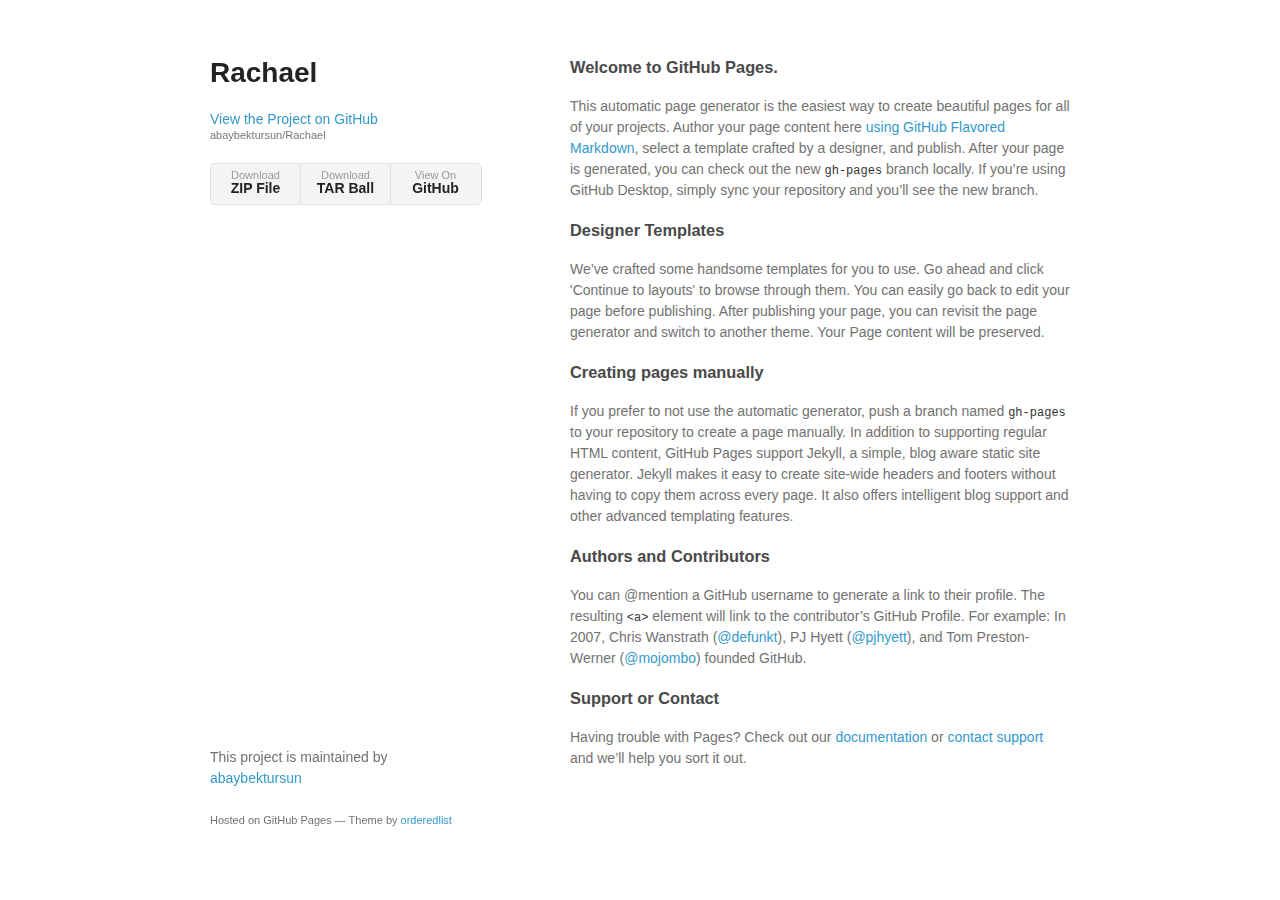
==== index.html @ e931b97e "Create gh-pages branch via GitHub" ====
<!doctype html>
<html>
  <head>
    <meta charset="utf-8">
    <meta http-equiv="X-UA-Compatible" content="chrome=1">
    <title>Rachael by abaybektursun</title>

    <link rel="stylesheet" href="stylesheets/styles.css">
    <link rel="stylesheet" href="stylesheets/github-light.css">
    <meta name="viewport" content="width=device-width">
    <!--[if lt IE 9]>
    <script src="//html5shiv.googlecode.com/svn/trunk/html5.js"></script>
    <![endif]-->
  </head>
  <body>
    <div class="wrapper">
      <header>
        <h1>Rachael</h1>
        <p></p>

        <p class="view"><a href="https://github.com/abaybektursun/Rachael">View the Project on GitHub <small>abaybektursun/Rachael</small></a></p>


        <ul>
          <li><a href="https://github.com/abaybektursun/Rachael/zipball/master">Download <strong>ZIP File</strong></a></li>
          <li><a href="https://github.com/abaybektursun/Rachael/tarball/master">Download <strong>TAR Ball</strong></a></li>
          <li><a href="https://github.com/abaybektursun/Rachael">View On <strong>GitHub</strong></a></li>
        </ul>
      </header>
      <section>
        <h3>
<a id="welcome-to-github-pages" class="anchor" href="#welcome-to-github-pages" aria-hidden="true"><span aria-hidden="true" class="octicon octicon-link"></span></a>Welcome to GitHub Pages.</h3>

<p>This automatic page generator is the easiest way to create beautiful pages for all of your projects. Author your page content here <a href="https://guides.github.com/features/mastering-markdown/">using GitHub Flavored Markdown</a>, select a template crafted by a designer, and publish. After your page is generated, you can check out the new <code>gh-pages</code> branch locally. If you’re using GitHub Desktop, simply sync your repository and you’ll see the new branch.</p>

<h3>
<a id="designer-templates" class="anchor" href="#designer-templates" aria-hidden="true"><span aria-hidden="true" class="octicon octicon-link"></span></a>Designer Templates</h3>

<p>We’ve crafted some handsome templates for you to use. Go ahead and click 'Continue to layouts' to browse through them. You can easily go back to edit your page before publishing. After publishing your page, you can revisit the page generator and switch to another theme. Your Page content will be preserved.</p>

<h3>
<a id="creating-pages-manually" class="anchor" href="#creating-pages-manually" aria-hidden="true"><span aria-hidden="true" class="octicon octicon-link"></span></a>Creating pages manually</h3>

<p>If you prefer to not use the automatic generator, push a branch named <code>gh-pages</code> to your repository to create a page manually. In addition to supporting regular HTML content, GitHub Pages support Jekyll, a simple, blog aware static site generator. Jekyll makes it easy to create site-wide headers and footers without having to copy them across every page. It also offers intelligent blog support and other advanced templating features.</p>

<h3>
<a id="authors-and-contributors" class="anchor" href="#authors-and-contributors" aria-hidden="true"><span aria-hidden="true" class="octicon octicon-link"></span></a>Authors and Contributors</h3>

<p>You can @mention a GitHub username to generate a link to their profile. The resulting <code>&lt;a&gt;</code> element will link to the contributor’s GitHub Profile. For example: In 2007, Chris Wanstrath (<a href="https://github.com/defunkt" class="user-mention">@defunkt</a>), PJ Hyett (<a href="https://github.com/pjhyett" class="user-mention">@pjhyett</a>), and Tom Preston-Werner (<a href="https://github.com/mojombo" class="user-mention">@mojombo</a>) founded GitHub.</p>

<h3>
<a id="support-or-contact" class="anchor" href="#support-or-contact" aria-hidden="true"><span aria-hidden="true" class="octicon octicon-link"></span></a>Support or Contact</h3>

<p>Having trouble with Pages? Check out our <a href="https://help.github.com/pages">documentation</a> or <a href="https://github.com/contact">contact support</a> and we’ll help you sort it out.</p>
      </section>
      <footer>
        <p>This project is maintained by <a href="https://github.com/abaybektursun">abaybektursun</a></p>
        <p><small>Hosted on GitHub Pages &mdash; Theme by <a href="https://github.com/orderedlist">orderedlist</a></small></p>
      </footer>
    </div>
    <script src="javascripts/scale.fix.js"></script>
    
  </body>
</html>
---- stylesheets/styles.css ----
@font-face {
  font-family: 'Noto Sans';
  font-weight: 400;
  font-style: normal;
  src: url('../fonts/Noto-Sans-regular/Noto-Sans-regular.eot');
  src: url('../fonts/Noto-Sans-regular/Noto-Sans-regular.eot?#iefix') format('embedded-opentype'),
       local('Noto Sans'),
       local('Noto-Sans-regular'),
       url('../fonts/Noto-Sans-regular/Noto-Sans-regular.woff2') format('woff2'),
       url('../fonts/Noto-Sans-regular/Noto-Sans-regular.woff') format('woff'),
       url('../fonts/Noto-Sans-regular/Noto-Sans-regular.ttf') format('truetype'),
       url('../fonts/Noto-Sans-regular/Noto-Sans-regular.svg#NotoSans') format('svg');
}

@font-face {
  font-family: 'Noto Sans';
  font-weight: 700;
  font-style: normal;
  src: url('../fonts/Noto-Sans-700/Noto-Sans-700.eot');
  src: url('../fonts/Noto-Sans-700/Noto-Sans-700.eot?#iefix') format('embedded-opentype'),
       local('Noto Sans Bold'),
       local('Noto-Sans-700'),
       url('../fonts/Noto-Sans-700/Noto-Sans-700.woff2') format('woff2'),
       url('../fonts/Noto-Sans-700/Noto-Sans-700.woff') format('woff'),
       url('../fonts/Noto-Sans-700/Noto-Sans-700.ttf') format('truetype'),
       url('../fonts/Noto-Sans-700/Noto-Sans-700.svg#NotoSans') format('svg');
}

@font-face {
  font-family: 'Noto Sans';
  font-weight: 400;
  font-style: italic;
  src: url('../fonts/Noto-Sans-italic/Noto-Sans-italic.eot');
  src: url('../fonts/Noto-Sans-italic/Noto-Sans-italic.eot?#iefix') format('embedded-opentype'),
       local('Noto Sans Italic'),
       local('Noto-Sans-italic'),
       url('../fonts/Noto-Sans-italic/Noto-Sans-italic.woff2') format('woff2'),
       url('../fonts/Noto-Sans-italic/Noto-Sans-italic.woff') format('woff'),
       url('../fonts/Noto-Sans-italic/Noto-Sans-italic.ttf') format('truetype'),
       url('../fonts/Noto-Sans-italic/Noto-Sans-italic.svg#NotoSans') format('svg');
}

@font-face {
  font-family: 'Noto Sans';
  font-weight: 700;
  font-style: italic;
  src: url('../fonts/Noto-Sans-700italic/Noto-Sans-700italic.eot');
  src: url('../fonts/Noto-Sans-700italic/Noto-Sans-700italic.eot?#iefix') format('embedded-opentype'),
       local('Noto Sans Bold Italic'),
       local('Noto-Sans-700italic'),
       url('../fonts/Noto-Sans-700italic/Noto-Sans-700italic.woff2') format('woff2'),
       url('../fonts/Noto-Sans-700italic/Noto-Sans-700italic.woff') format('woff'),
       url('../fonts/Noto-Sans-700italic/Noto-Sans-700italic.ttf') format('truetype'),
       url('../fonts/Noto-Sans-700italic/Noto-Sans-700italic.svg#NotoSans') format('svg');
}

body {
  background-color: #fff;
  padding:50px;
  font: 14px/1.5 "Noto Sans", "Helvetica Neue", Helvetica, Arial, sans-serif;
  color:#727272;
  font-weight:400;
}

h1, h2, h3, h4, h5, h6 {
  color:#222;
  margin:0 0 20px;
}

p, ul, ol, table, pre, dl {
  margin:0 0 20px;
}

h1, h2, h3 {
  line-height:1.1;
}

h1 {
  font-size:28px;
}

h2 {
  color:#393939;
}

h3, h4, h5, h6 {
  color:#494949;
}

a {
  color:#39c;
  text-decoration:none;
}

a:hover {
  color:#069;
}

a small {
  font-size:11px;
  color:#777;
  margin-top:-0.3em;
  display:block;
}

a:hover small {
  color:#777;
}

.wrapper {
  width:860px;
  margin:0 auto;
}

blockquote {
  border-left:1px solid #e5e5e5;
  margin:0;
  padding:0 0 0 20px;
  font-style:italic;
}

code, pre {
  font-family:Monaco, Bitstream Vera Sans Mono, Lucida Console, Terminal, Consolas, Liberation Mono, DejaVu Sans Mono, Courier New, monospace;
  color:#333;
  font-size:12px;
}

pre {
  padding:8px 15px;
  background: #f8f8f8;
  border-radius:5px;
  border:1px solid #e5e5e5;
  overflow-x: auto;
}

table {
  width:100%;
  border-collapse:collapse;
}

th, td {
  text-align:left;
  padding:5px 10px;
  border-bottom:1px solid #e5e5e5;
}

dt {
  color:#444;
  font-weight:700;
}

th {
  color:#444;
}

img {
  max-width:100%;
}

header {
  width:270px;
  float:left;
  position:fixed;
  -webkit-font-smoothing:subpixel-antialiased;
}

header ul {
  list-style:none;
  height:40px;
  padding:0;
  background: #f4f4f4;
  border-radius:5px;
  border:1px solid #e0e0e0;
  width:270px;
}

header li {
  width:89px;
  float:left;
  border-right:1px solid #e0e0e0;
  height:40px;
}

header li:first-child a {
  border-radius:5px 0 0 5px;
}

header li:last-child a {
  border-radius:0 5px 5px 0;
}

header ul a {
  line-height:1;
  font-size:11px;
  color:#999;
  display:block;
  text-align:center;
  padding-top:6px;
  height:34px;
}

header ul a:hover {
  color:#999;
}

header ul a:active {
  background-color:#f0f0f0;
}

strong {
  color:#222;
  font-weight:700;
}

header ul li + li + li {
  border-right:none;
  width:89px;
}

header ul a strong {
  font-size:14px;
  display:block;
  color:#222;
}

section {
  width:500px;
  float:right;
  padding-bottom:50px;
}

small {
  font-size:11px;
}

hr {
  border:0;
  background:#e5e5e5;
  height:1px;
  margin:0 0 20px;
}

footer {
  width:270px;
  float:left;
  position:fixed;
  bottom:50px;
  -webkit-font-smoothing:subpixel-antialiased;
}

@media print, screen and (max-width: 960px) {

  div.wrapper {
    width:auto;
    margin:0;
  }

  header, section, footer {
    float:none;
    position:static;
    width:auto;
  }

  header {
    padding-right:320px;
  }

  section {
    border:1px solid #e5e5e5;
    border-width:1px 0;
    padding:20px 0;
    margin:0 0 20px;
  }

  header a small {
    display:inline;
  }

  header ul {
    position:absolute;
    right:50px;
    top:52px;
  }
}

@media print, screen and (max-width: 720px) {
  body {
    word-wrap:break-word;
  }

  header {
    padding:0;
  }

  header ul, header p.view {
    position:static;
  }

  pre, code {
    word-wrap:normal;
  }
}

@media print, screen and (max-width: 480px) {
  body {
    padding:15px;
  }

  header ul {
    width:99%;
  }

  header li, header ul li + li + li {
    width:33%;
  }
}

@media print {
  body {
    padding:0.4in;
    font-size:12pt;
    color:#444;
  }
}
---- stylesheets/github-light.css ----
/*
The MIT License (MIT)

Copyright (c) 2016 GitHub, Inc.

Permission is hereby granted, free of charge, to any person obtaining a copy
of this software and associated documentation files (the "Software"), to deal
in the Software without restriction, including without limitation the rights
to use, copy, modify, merge, publish, distribute, sublicense, and/or sell
copies of the Software, and to permit persons to whom the Software is
furnished to do so, subject to the following conditions:

The above copyright notice and this permission notice shall be included in all
copies or substantial portions of the Software.

THE SOFTWARE IS PROVIDED "AS IS", WITHOUT WARRANTY OF ANY KIND, EXPRESS OR
IMPLIED, INCLUDING BUT NOT LIMITED TO THE WARRANTIES OF MERCHANTABILITY,
FITNESS FOR A PARTICULAR PURPOSE AND NONINFRINGEMENT. IN NO EVENT SHALL THE
AUTHORS OR COPYRIGHT HOLDERS BE LIABLE FOR ANY CLAIM, DAMAGES OR OTHER
LIABILITY, WHETHER IN AN ACTION OF CONTRACT, TORT OR OTHERWISE, ARISING FROM,
OUT OF OR IN CONNECTION WITH THE SOFTWARE OR THE USE OR OTHER DEALINGS IN THE
SOFTWARE.

*/

.pl-c /* comment */ {
  color: #969896;
}

.pl-c1 /* constant, variable.other.constant, support, meta.property-name, support.constant, support.variable, meta.module-reference, markup.raw, meta.diff.header */,
.pl-s .pl-v /* string variable */ {
  color: #0086b3;
}

.pl-e /* entity */,
.pl-en /* entity.name */ {
  color: #795da3;
}

.pl-smi /* variable.parameter.function, storage.modifier.package, storage.modifier.import, storage.type.java, variable.other */,
.pl-s .pl-s1 /* string source */ {
  color: #333;
}

.pl-ent /* entity.name.tag */ {
  color: #63a35c;
}

.pl-k /* keyword, storage, storage.type */ {
  color: #a71d5d;
}

.pl-s /* string */,
.pl-pds /* punctuation.definition.string, string.regexp.character-class */,
.pl-s .pl-pse .pl-s1 /* string punctuation.section.embedded source */,
.pl-sr /* string.regexp */,
.pl-sr .pl-cce /* string.regexp constant.character.escape */,
.pl-sr .pl-sre /* string.regexp source.ruby.embedded */,
.pl-sr .pl-sra /* string.regexp string.regexp.arbitrary-repitition */ {
  color: #183691;
}

.pl-v /* variable */ {
  color: #ed6a43;
}

.pl-id /* invalid.deprecated */ {
  color: #b52a1d;
}

.pl-ii /* invalid.illegal */ {
  color: #f8f8f8;
  background-color: #b52a1d;
}

.pl-sr .pl-cce /* string.regexp constant.character.escape */ {
  font-weight: bold;
  color: #63a35c;
}

.pl-ml /* markup.list */ {
  color: #693a17;
}

.pl-mh /* markup.heading */,
.pl-mh .pl-en /* markup.heading entity.name */,
.pl-ms /* meta.separator */ {
  font-weight: bold;
  color: #1d3e81;
}

.pl-mq /* markup.quote */ {
  color: #008080;
}

.pl-mi /* markup.italic */ {
  font-style: italic;
  color: #333;
}

.pl-mb /* markup.bold */ {
  font-weight: bold;
  color: #333;
}

.pl-md /* markup.deleted, meta.diff.header.from-file */ {
  color: #bd2c00;
  background-color: #ffecec;
}

.pl-mi1 /* markup.inserted, meta.diff.header.to-file */ {
  color: #55a532;
  background-color: #eaffea;
}

.pl-mdr /* meta.diff.range */ {
  font-weight: bold;
  color: #795da3;
}

.pl-mo /* meta.output */ {
  color: #1d3e81;
}
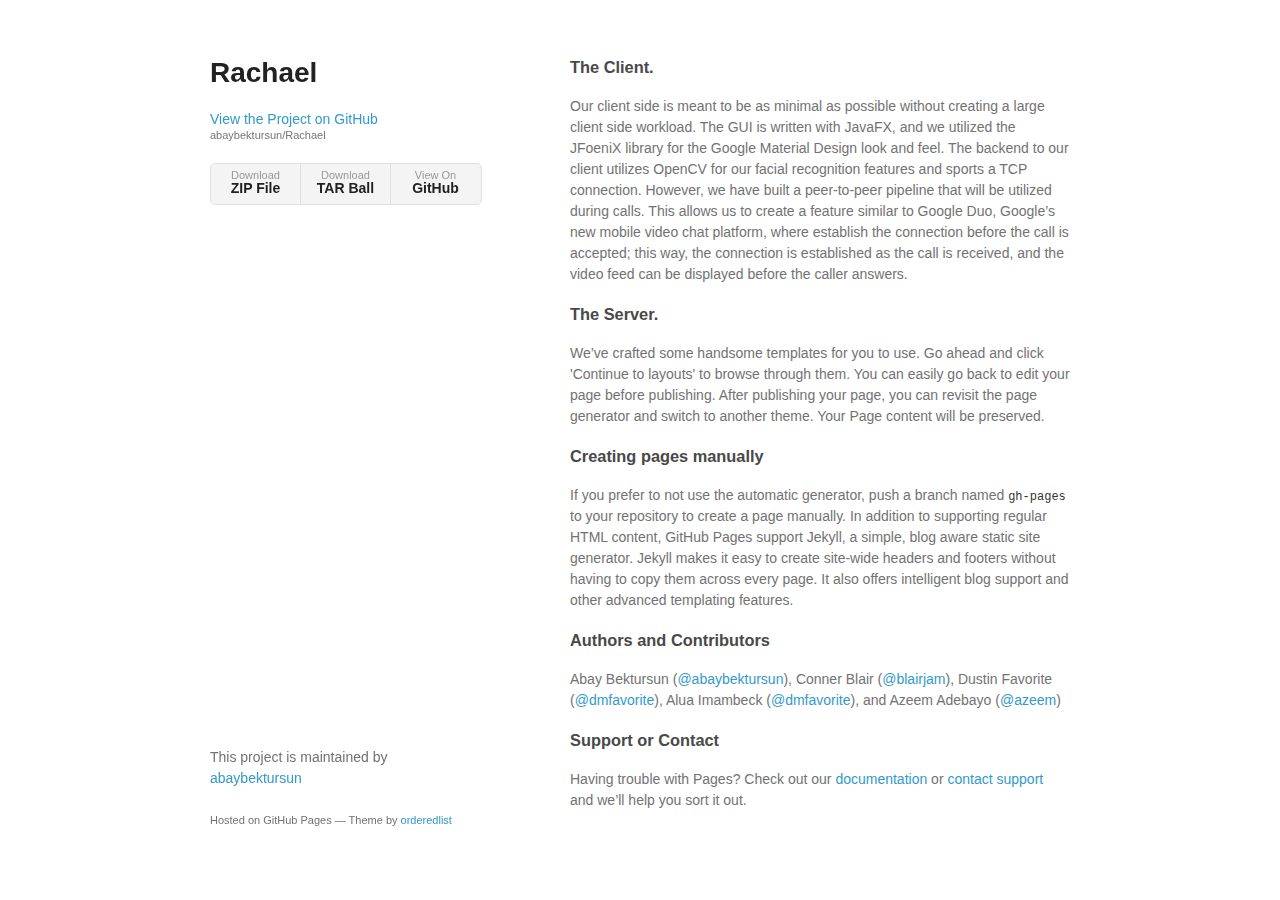
==== commit 27f89670: "Update to IO" ====
--- a/index.html
+++ b/index.html
@@ -1,64 +1,63 @@
-<!doctype html>
-<html>
-  <head>
-    <meta charset="utf-8">
-    <meta http-equiv="X-UA-Compatible" content="chrome=1">
-    <title>Rachael by abaybektursun</title>
-
-    <link rel="stylesheet" href="stylesheets/styles.css">
-    <link rel="stylesheet" href="stylesheets/github-light.css">
-    <meta name="viewport" content="width=device-width">
-    <!--[if lt IE 9]>
-    <script src="//html5shiv.googlecode.com/svn/trunk/html5.js"></script>
-    <![endif]-->
-  </head>
-  <body>
-    <div class="wrapper">
-      <header>
-        <h1>Rachael</h1>
-        <p></p>
-
-        <p class="view"><a href="https://github.com/abaybektursun/Rachael">View the Project on GitHub <small>abaybektursun/Rachael</small></a></p>
-
-
-        <ul>
-          <li><a href="https://github.com/abaybektursun/Rachael/zipball/master">Download <strong>ZIP File</strong></a></li>
-          <li><a href="https://github.com/abaybektursun/Rachael/tarball/master">Download <strong>TAR Ball</strong></a></li>
-          <li><a href="https://github.com/abaybektursun/Rachael">View On <strong>GitHub</strong></a></li>
-        </ul>
-      </header>
-      <section>
-        <h3>
-<a id="welcome-to-github-pages" class="anchor" href="#welcome-to-github-pages" aria-hidden="true"><span aria-hidden="true" class="octicon octicon-link"></span></a>Welcome to GitHub Pages.</h3>
-
-<p>This automatic page generator is the easiest way to create beautiful pages for all of your projects. Author your page content here <a href="https://guides.github.com/features/mastering-markdown/">using GitHub Flavored Markdown</a>, select a template crafted by a designer, and publish. After your page is generated, you can check out the new <code>gh-pages</code> branch locally. If you’re using GitHub Desktop, simply sync your repository and you’ll see the new branch.</p>
-
-<h3>
-<a id="designer-templates" class="anchor" href="#designer-templates" aria-hidden="true"><span aria-hidden="true" class="octicon octicon-link"></span></a>Designer Templates</h3>
-
-<p>We’ve crafted some handsome templates for you to use. Go ahead and click 'Continue to layouts' to browse through them. You can easily go back to edit your page before publishing. After publishing your page, you can revisit the page generator and switch to another theme. Your Page content will be preserved.</p>
-
-<h3>
-<a id="creating-pages-manually" class="anchor" href="#creating-pages-manually" aria-hidden="true"><span aria-hidden="true" class="octicon octicon-link"></span></a>Creating pages manually</h3>
-
-<p>If you prefer to not use the automatic generator, push a branch named <code>gh-pages</code> to your repository to create a page manually. In addition to supporting regular HTML content, GitHub Pages support Jekyll, a simple, blog aware static site generator. Jekyll makes it easy to create site-wide headers and footers without having to copy them across every page. It also offers intelligent blog support and other advanced templating features.</p>
-
-<h3>
-<a id="authors-and-contributors" class="anchor" href="#authors-and-contributors" aria-hidden="true"><span aria-hidden="true" class="octicon octicon-link"></span></a>Authors and Contributors</h3>
-
-<p>You can @mention a GitHub username to generate a link to their profile. The resulting <code>&lt;a&gt;</code> element will link to the contributor’s GitHub Profile. For example: In 2007, Chris Wanstrath (<a href="https://github.com/defunkt" class="user-mention">@defunkt</a>), PJ Hyett (<a href="https://github.com/pjhyett" class="user-mention">@pjhyett</a>), and Tom Preston-Werner (<a href="https://github.com/mojombo" class="user-mention">@mojombo</a>) founded GitHub.</p>
-
-<h3>
-<a id="support-or-contact" class="anchor" href="#support-or-contact" aria-hidden="true"><span aria-hidden="true" class="octicon octicon-link"></span></a>Support or Contact</h3>
-
-<p>Having trouble with Pages? Check out our <a href="https://help.github.com/pages">documentation</a> or <a href="https://github.com/contact">contact support</a> and we’ll help you sort it out.</p>
-      </section>
-      <footer>
-        <p>This project is maintained by <a href="https://github.com/abaybektursun">abaybektursun</a></p>
-        <p><small>Hosted on GitHub Pages &mdash; Theme by <a href="https://github.com/orderedlist">orderedlist</a></small></p>
-      </footer>
-    </div>
-    <script src="javascripts/scale.fix.js"></script>
-    
-  </body>
-</html>
+<!doctype html>
+<html>
+  <head>
+    <meta charset="utf-8">
+    <meta http-equiv="X-UA-Compatible" content="chrome=1">
+    <title>Rachael by abaybektursun</title>
+
+    <link rel="stylesheet" href="stylesheets/styles.css">
+    <link rel="stylesheet" href="stylesheets/github-light.css">
+    <meta name="viewport" content="width=device-width">
+    <!--[if lt IE 9]>
+    <script src="//html5shiv.googlecode.com/svn/trunk/html5.js"></script>
+    <![endif]-->
+  </head>
+  <body>
+    <div class="wrapper">
+      <header>
+        <h1>Rachael</h1>
+        <p></p>
+
+        <p class="view"><a href="https://github.com/abaybektursun/Rachael">View the Project on GitHub <small>abaybektursun/Rachael</small></a></p>
+
+
+        <ul>
+          <li><a href="https://github.com/abaybektursun/Rachael/zipball/master">Download <strong>ZIP File</strong></a></li>
+          <li><a href="https://github.com/abaybektursun/Rachael/tarball/master">Download <strong>TAR Ball</strong></a></li>
+          <li><a href="https://github.com/abaybektursun/Rachael">View On <strong>GitHub</strong></a></li>
+        </ul>
+      </header>
+      <section>
+        <h3> <a id="welcome-to-github-pages" class="anchor" href="#welcome-to-github-pages" aria-hidden="true"><span aria-hidden="true" class="octicon octicon-link"></span></a>The Client.</h3>
+
+<p>Our client side is meant to be as minimal as possible without creating a large client side workload. The GUI is written with JavaFX, and we utilized the JFoeniX library for the Google Material Design look and feel. The backend to our client utilizes OpenCV for our facial recognition features and sports a TCP connection. However, we have built a peer-to-peer pipeline that will be utilized during calls. This allows us to create a feature similar to Google Duo, Google’s new mobile video chat platform, where establish the connection before the call is accepted; this way, the connection is established as the call is received, and the video feed can be displayed before the caller answers.</p>
+
+<h3>
+<a id="designer-templates" class="anchor" href="#designer-templates" aria-hidden="true"><span aria-hidden="true" class="octicon octicon-link"></span></a>The Server.</h3>
+
+<p>We’ve crafted some handsome templates for you to use. Go ahead and click 'Continue to layouts' to browse through them. You can easily go back to edit your page before publishing. After publishing your page, you can revisit the page generator and switch to another theme. Your Page content will be preserved.</p>
+
+<h3>
+<a id="creating-pages-manually" class="anchor" href="#creating-pages-manually" aria-hidden="true"><span aria-hidden="true" class="octicon octicon-link"></span></a>Creating pages manually</h3>
+
+<p>If you prefer to not use the automatic generator, push a branch named <code>gh-pages</code> to your repository to create a page manually. In addition to supporting regular HTML content, GitHub Pages support Jekyll, a simple, blog aware static site generator. Jekyll makes it easy to create site-wide headers and footers without having to copy them across every page. It also offers intelligent blog support and other advanced templating features.</p>
+
+<h3>
+<a id="authors-and-contributors" class="anchor" href="#authors-and-contributors" aria-hidden="true"><span aria-hidden="true" class="octicon octicon-link"></span></a>Authors and Contributors</h3>
+
+<p>Abay Bektursun (<a href="https://github.com/abaybektursun" class="user-mention">@abaybektursun</a>), Conner Blair (<a href="https://github.com/blairjam" class="user-mention">@blairjam</a>), Dustin Favorite (<a href="https://github.com/dmfavorite" class="user-mention">@dmfavorite</a>), Alua Imambeck (<a href="https://github.com/dmfavorite" class="user-mention">@dmfavorite</a>), and Azeem Adebayo (<a href= "https://gitbub.com/" class= "user-mention">@azeem</a>)</p>
+
+<h3>
+<a id="support-or-contact" class="anchor" href="#support-or-contact" aria-hidden="true"><span aria-hidden="true" class="octicon octicon-link"></span></a>Support or Contact</h3>
+
+<p>Having trouble with Pages? Check out our <a href="https://help.github.com/pages">documentation</a> or <a href="https://github.com/contact">contact support</a> and we’ll help you sort it out.</p>
+      </section>
+      <footer>
+        <p>This project is maintained by <a href="https://github.com/abaybektursun">abaybektursun</a></p>
+        <p><small>Hosted on GitHub Pages &mdash; Theme by <a href="https://github.com/orderedlist">orderedlist</a></small></p>
+      </footer>
+    </div>
+    <script src="javascripts/scale.fix.js"></script>
+    
+  </body>
+</html>
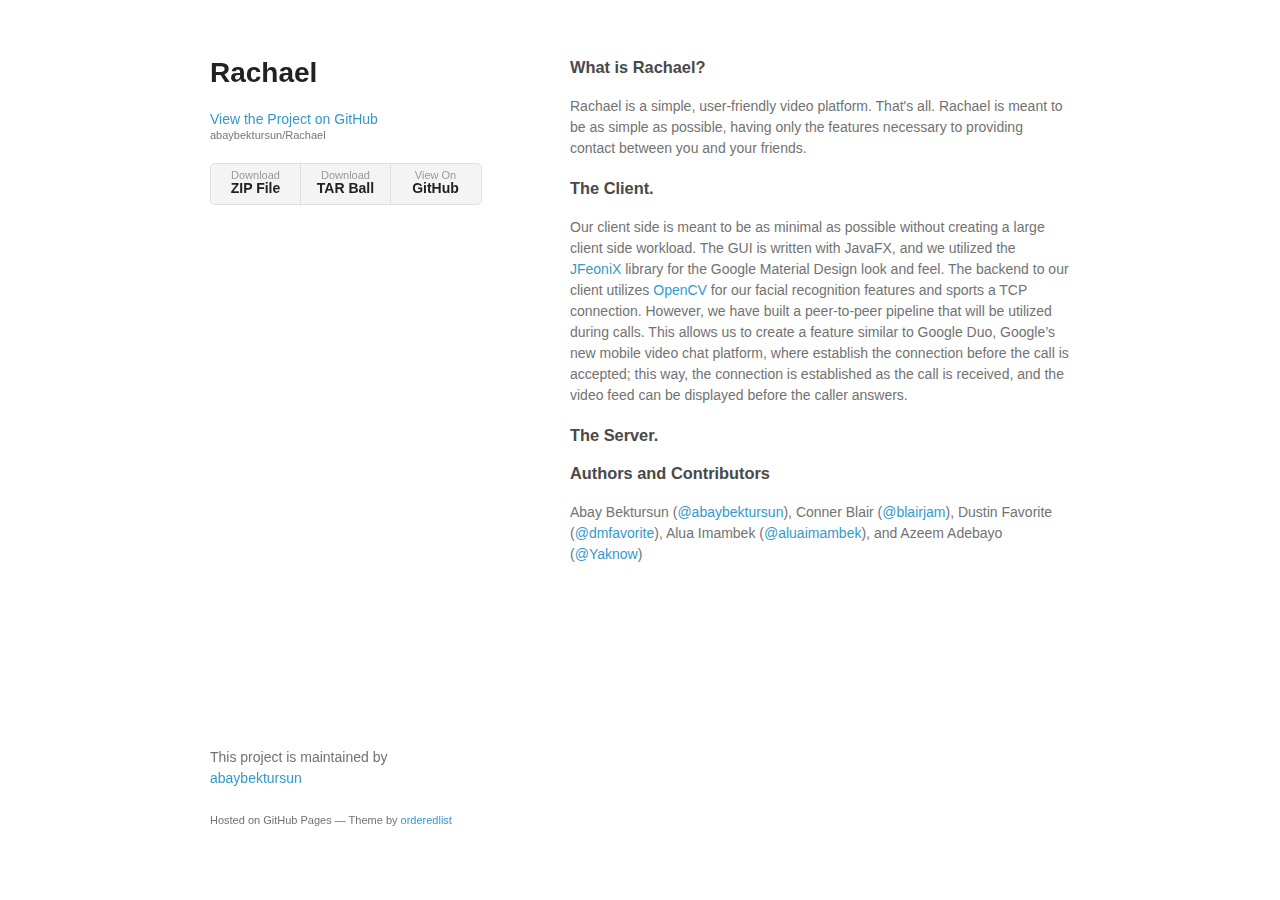
==== commit 839bba51: "Update to IO" ====
--- a/index.html
+++ b/index.html
@@ -28,29 +28,25 @@
         </ul>
       </header>
       <section>
-        <h3> <a id="welcome-to-github-pages" class="anchor" href="#welcome-to-github-pages" aria-hidden="true"><span aria-hidden="true" class="octicon octicon-link"></span></a>The Client.</h3>
+        <h3> <a id="welcome-to-github-pages" class="anchor" href="#welcome-to-github-pages" aria-hidden="true"><span aria-hidden="true" class="octicon octicon-link"></span></a>What is Rachael?</h3>
 
-<p>Our client side is meant to be as minimal as possible without creating a large client side workload. The GUI is written with JavaFX, and we utilized the JFoeniX library for the Google Material Design look and feel. The backend to our client utilizes OpenCV for our facial recognition features and sports a TCP connection. However, we have built a peer-to-peer pipeline that will be utilized during calls. This allows us to create a feature similar to Google Duo, Google’s new mobile video chat platform, where establish the connection before the call is accepted; this way, the connection is established as the call is received, and the video feed can be displayed before the caller answers.</p>
+<p>Rachael is a simple, user-friendly video platform. That's all. Rachael is meant to be as simple as possible, having only the features necessary to providing contact between you and your friends.</p>
+
+<h3> <a id="welcome-to-github-pages" class="anchor" href="#welcome-to-github-pages" aria-hidden="true"><span aria-hidden="true" class="octicon octicon-link"></span></a>The Client.</h3>
+
+<p>Our client side is meant to be as minimal as possible without creating a large client side workload. The GUI is written with JavaFX, and we utilized the <a href="http://jfoenix.com/">JFeoniX</a> library for the Google Material Design look and feel. The backend to our client utilizes <a href="http://opencv.org/about.html">OpenCV</a> for our facial recognition features and sports a TCP connection. However, we have built a peer-to-peer pipeline that will be utilized during calls. This allows us to create a feature similar to Google Duo, Google’s new mobile video chat platform, where establish the connection before the call is accepted; this way, the connection is established as the call is received, and the video feed can be displayed before the caller answers.</p>
 
 <h3>
-<a id="designer-templates" class="anchor" href="#designer-templates" aria-hidden="true"><span aria-hidden="true" class="octicon octicon-link"></span></a>The Server.</h3>
+<a id="creating-pages-manually" class="anchor" href="#creating-pages-manually" aria-hidden="true"><span aria-hidden="true" class="octicon octicon-link"></span></a>The Server.</h3>
 
-<p>We’ve crafted some handsome templates for you to use. Go ahead and click 'Continue to layouts' to browse through them. You can easily go back to edit your page before publishing. After publishing your page, you can revisit the page generator and switch to another theme. Your Page content will be preserved.</p>
-
-<h3>
-<a id="creating-pages-manually" class="anchor" href="#creating-pages-manually" aria-hidden="true"><span aria-hidden="true" class="octicon octicon-link"></span></a>Creating pages manually</h3>
-
-<p>If you prefer to not use the automatic generator, push a branch named <code>gh-pages</code> to your repository to create a page manually. In addition to supporting regular HTML content, GitHub Pages support Jekyll, a simple, blog aware static site generator. Jekyll makes it easy to create site-wide headers and footers without having to copy them across every page. It also offers intelligent blog support and other advanced templating features.</p>
+<p></p>
 
 <h3>
 <a id="authors-and-contributors" class="anchor" href="#authors-and-contributors" aria-hidden="true"><span aria-hidden="true" class="octicon octicon-link"></span></a>Authors and Contributors</h3>
 
-<p>Abay Bektursun (<a href="https://github.com/abaybektursun" class="user-mention">@abaybektursun</a>), Conner Blair (<a href="https://github.com/blairjam" class="user-mention">@blairjam</a>), Dustin Favorite (<a href="https://github.com/dmfavorite" class="user-mention">@dmfavorite</a>), Alua Imambeck (<a href="https://github.com/dmfavorite" class="user-mention">@dmfavorite</a>), and Azeem Adebayo (<a href= "https://gitbub.com/" class= "user-mention">@azeem</a>)</p>
+<p>Abay Bektursun (<a href="https://github.com/abaybektursun" class="user-mention">@abaybektursun</a>), Conner Blair (<a href="https://github.com/blairjam" class="user-mention">@blairjam</a>), Dustin Favorite (<a href="https://github.com/dmfavorite" class="user-mention">@dmfavorite</a>), Alua Imambek (<a href="https://github.com/aluaimambek" class="user-mention">@aluaimambek</a>), and Azeem Adebayo (<a href= "https://github.com/yaknow" class= "user-mention">@Yaknow</a>)</p>
 
-<h3>
-<a id="support-or-contact" class="anchor" href="#support-or-contact" aria-hidden="true"><span aria-hidden="true" class="octicon octicon-link"></span></a>Support or Contact</h3>
 
-<p>Having trouble with Pages? Check out our <a href="https://help.github.com/pages">documentation</a> or <a href="https://github.com/contact">contact support</a> and we’ll help you sort it out.</p>
       </section>
       <footer>
         <p>This project is maintained by <a href="https://github.com/abaybektursun">abaybektursun</a></p>
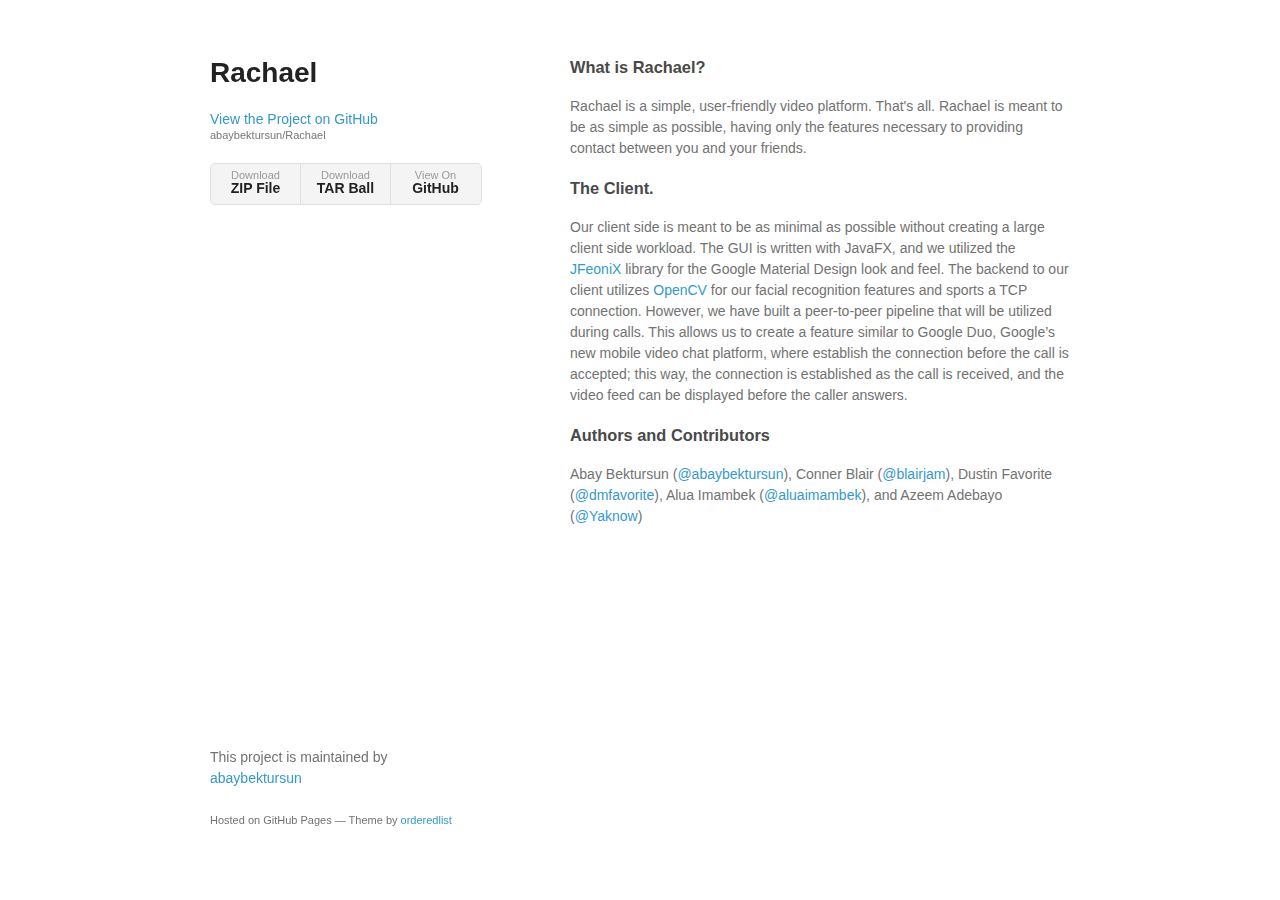
==== commit 6f96d176: "UPdate to IO" ====
--- a/index.html
+++ b/index.html
@@ -37,7 +37,7 @@
 <p>Our client side is meant to be as minimal as possible without creating a large client side workload. The GUI is written with JavaFX, and we utilized the <a href="http://jfoenix.com/">JFeoniX</a> library for the Google Material Design look and feel. The backend to our client utilizes <a href="http://opencv.org/about.html">OpenCV</a> for our facial recognition features and sports a TCP connection. However, we have built a peer-to-peer pipeline that will be utilized during calls. This allows us to create a feature similar to Google Duo, Google’s new mobile video chat platform, where establish the connection before the call is accepted; this way, the connection is established as the call is received, and the video feed can be displayed before the caller answers.</p>
 
 <h3>
-<a id="creating-pages-manually" class="anchor" href="#creating-pages-manually" aria-hidden="true"><span aria-hidden="true" class="octicon octicon-link"></span></a>The Server.</h3>
+<!--<a id="creating-pages-manually" class="anchor" href="#creating-pages-manually" aria-hidden="true"><span aria-hidden="true" class="octicon octicon-link"></span></a>The Server.</h3> -->
 
 <p></p>
 
